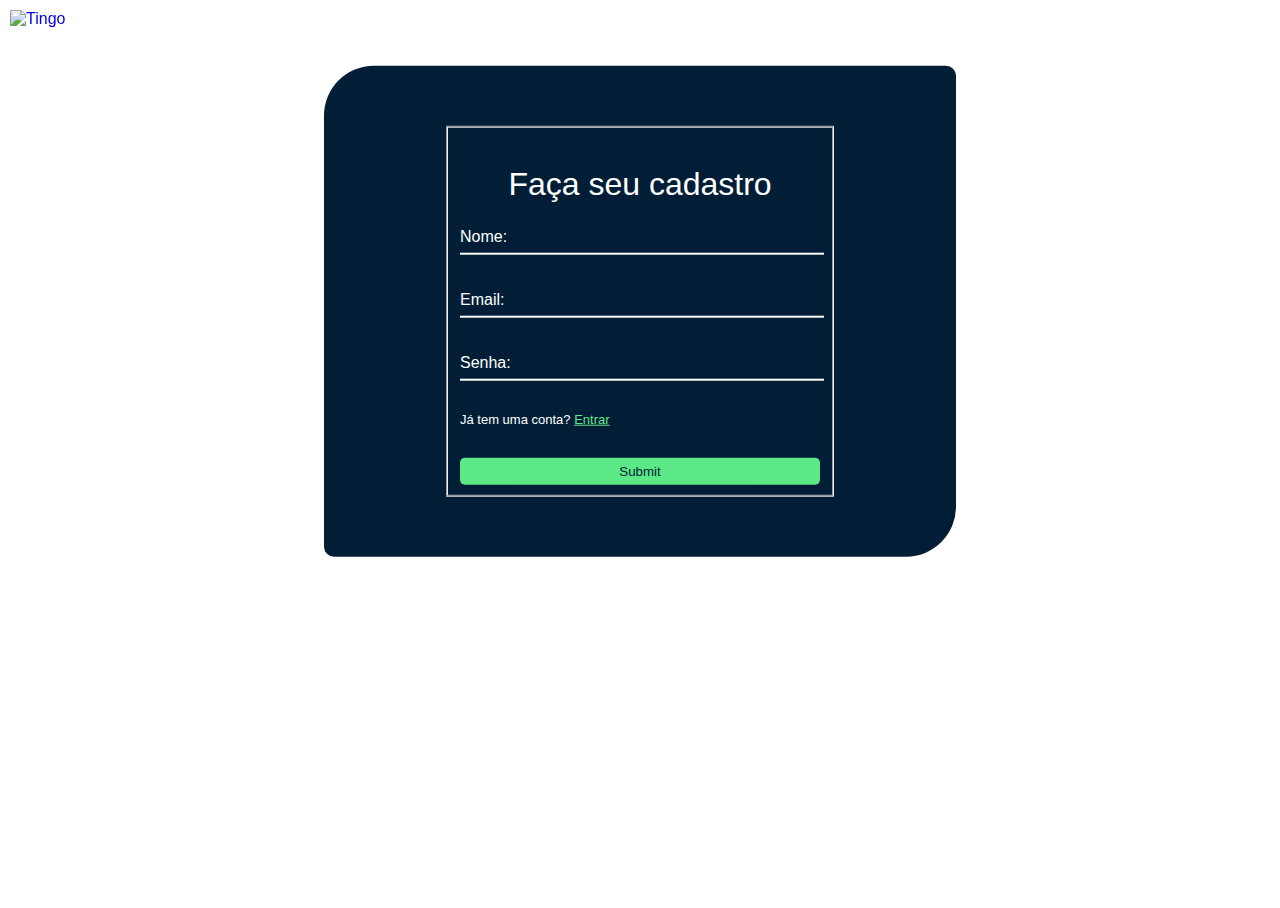
==== cadastro.html @ d0e2fb62 "update register and style" ====
<!DOCTYPE html>
<html lang="en">

<head>
  <meta charset="UTF-8">
  <meta http-equiv="X-UA-Compatible" content="IE=edge">
  <meta name="viewport" content="width=device-width, initial-scale=1.0">

  <!-- Favicon -->
  <link rel="shortcut icon" href="imgs/favicon.png" type="image/x-icon">

  <!-- Bootstrap -->
  <link rel="stylesheet" href="https://stackpath.bootstrapcdn.com/bootstrap/4.1.3/css/bootstrap.min.css"
    integrity="sha384-MCw98/SFnGE8fJT3GXwEOngsV7Zt27NXFoaoApmYm81iuXoPkFOJwJ8ERdknLPMO" crossorigin="anonymous">

  <!-- Folha de estilos personalizada -->
  <link rel="stylesheet" href="./css/style.css">
  <link rel="stylesheet" href="./css/style-form.css">

  <!-- Fontawesome -->
  <link rel="stylesheet" href="fontawesome/css/all.css">
  <link rel="stylesheet" href="fontawesome/css/brands.css">

  <title>Login - Tingo</title>
</head>

<body id="login">

  <a href="index.php"><img src="imgs/logo.png" alt="Tingo" class="logo-form"></a>

  <div class="base"><!-- Início base -->
    <form action="cadastro.php" method="GET">
      <fieldset>

        <h3>Faça seu cadastro</h3>

        <div class="inputBox">
          <input type="text" name="nome" class="inputUser" required>
          <label for="nome" class="labelInput">Nome:</label>
        </div>

        <br><br>

        <div class="inputBox">
          <input type="text" name="email" class="inputUser" required>
          <label for="email" class="labelInput">Email:</label>
        </div>

        <br><br>

        <div class="inputBox">
          <input type="password" name="senha" class="inputUser" required>
          <label for="senha" class="labelInput">Senha:</label>
        </div>

        <br>

        <p class="semCadastro">Já tem uma conta? <a href="login.html">Entrar</a></p>

        <br>

        <input type="submit" class="botao">

      </fieldset>
    </form>
  </div><!-- Fim base -->


</body>
</html>
---- css/style.css ----
html, body {
    overflow-x: hidden;
    height: 100%;
}

body { 
    background: url(../imgs/fundo\ azulnovo.png);
    background-attachment: fixed;
    background-repeat: no-repeat;
    background-size: cover;
    font-family: Arial, Helvetica, sans-serif;
}

/* ----- Header ----- */
header {
    position: fixed;
    background: #01154D;
    width: 100%;
    padding: 15px 0;
    top: 0;
    z-index: 1;
}

.barra {
    width: 1px;
    background-color: #fff;
    margin: 11px 15px;
}

.login, .logged {
  margin-right: 2px;
} 

.navbar-light .navbar-nav .nav-link {
    color: #fff;
}

.navbar-light .navbar-nav .nav-link .icon-nav {
    color: #fff;
}

.navbar-light .navbar-nav .nav-link .fa-cart-shopping:hover {
    color: #5DE888;
}

.navbar-light .navbar-nav .nav-link:hover {
    color: #5DE888;
}


button.navbar-toggler {
    border: none;
    outline: none;
}

/* ----- Capa ----- */
#home {
    margin-top: 20%;
}

.capa {
    text-align: center;
}
  
  .custom-button {
    color: white;
    border-radius: 400px;
    -webkit-border-radius: 400px;
    -moz-border-radius: 400px;
    text-transform: uppercase;
    transition: background 0.4s, color 0.4s;
    padding: 10px 20px;
  }
  
  .purple-btn {
    background: #7c25f8;
  }

  .purple-btn:hover {
    background: #6207e3;
    color: #fff;
  }
  
  .white-btn {
    border: 2px solid #010142;
    color: #010142
  }

  .carousel-control {
    color: #010142;
    font-size: 3rem;
  }
  
  .white-btn:hover {
    background: #010142;
    color: #fff;
  }

  .white-btn:hover ~ .fa-cart-shopping {
      color: #000;
  }

  /* ------- Servicos ------- */
  #servicos {
    margin-top: 25rem;
    padding: 30px;
    height: 100%;
  }

  #servicos h2 {
    color: #330D80;
  }

  #servicos img {
    width: 250px;
    height: 200px;
  }

  #servicos .imgs-servicos {
    padding: 20px 0;
  }

  /* ------- Recursos ------- */
  #recursos {
    margin-top: 3rem;
    color: #01154D;
  }

  #recursos .card {
    cursor: pointer;
    width: 18rem;
    box-shadow: 0 0 5px 0 #e2e2e2;
  }

  /* ------- Rodapé ------- */
  footer {
    margin-top: 90px;
    padding: 30px;
    background: #000;
  }

  footer img#logo {
    width: 180px;
    margin-top: 25px;
  }

  #rodape h4 {
    color: #919496;
    font-size: .8em;
    text-transform: uppercase;
  }

  #rodape .navbar-nav a {
    color: #fff;
    font-size: 0.8em;
  }

  #rodape .navbar-nav a:hover {
    color: #7D58C7;
    text-decoration: none;
  }

  /* ------- Tipografia ------- */

h1 {
    font-weight: 900;
    letter-spacing: -0.05em;
    margin-bottom: 50px;
    color: #010142;
}
  
h2 {
    font-size: 3em;
    font-weight: 700;
    letter-spacing: -0.04;
    color: #010142;
}
  
h3 {
    font-size: 2em;
    font-weight: 700;
    letter-spacing: -0.04;
}

h4 {
    font-size: 1.5rem;
    font-weight: 700;
    letter-spacing: -0.2;
}
---- css/style-form.css ----
body {
  background-color: #fff;
  font-family: Arial, Helvetica, sans-serif;
  color: #fff;
}

h1 {
  text-align: center;
}

/* ----- Logo ----- */
.logo-form {
  position: fixed;
  top: 10px;
  left: 10px;
  width: 250px;
}

/* ----- Container ----- */
.base {
  border-radius: 10px;
  padding: 60px 120px;
  margin-left: 50%;
  margin-top: 24%;
  background-color: #011E36;
  transform: translate(-50%, -50%);
  border-radius: 50px 10px 50px 10px;
}

h3 {
  text-align: center;
  margin-bottom: 25px;
  font-weight: 500;
  font-size: xx-large;
}

.inputUser {
  border: none;
  background: none;
  border-bottom: 2px solid #fff;
  outline: none;
  color: #fff;
  font-size: 20px;
  width: 100%;
  letter-spacing: 1px;
}

.inputBox {
  position: relative;
}

.labelInput {
  position: absolute;
  top: 0px;
  left: 0px;
  pointer-events: none;
  transition: 0.5s;
}

.inputUser:focus ~ .labelInput,
.inputUser:valid ~ .labelInput {
  top: -20px;
  font-size: 12px;
  color: #fff;
}

.semCadastro {
  font-size: small;
}

.semCadastro a {
  color: #5DE888;
  transition: 0.4s;
}

.semCadastro a:hover {
  color: #3fb364;
}

.botao {
  width: 100%;
  color: #011E36;
  background-color: #5DE888;
  border: none;
  border-radius: 5px;
  padding: 6px;
  cursor: pointer;
}
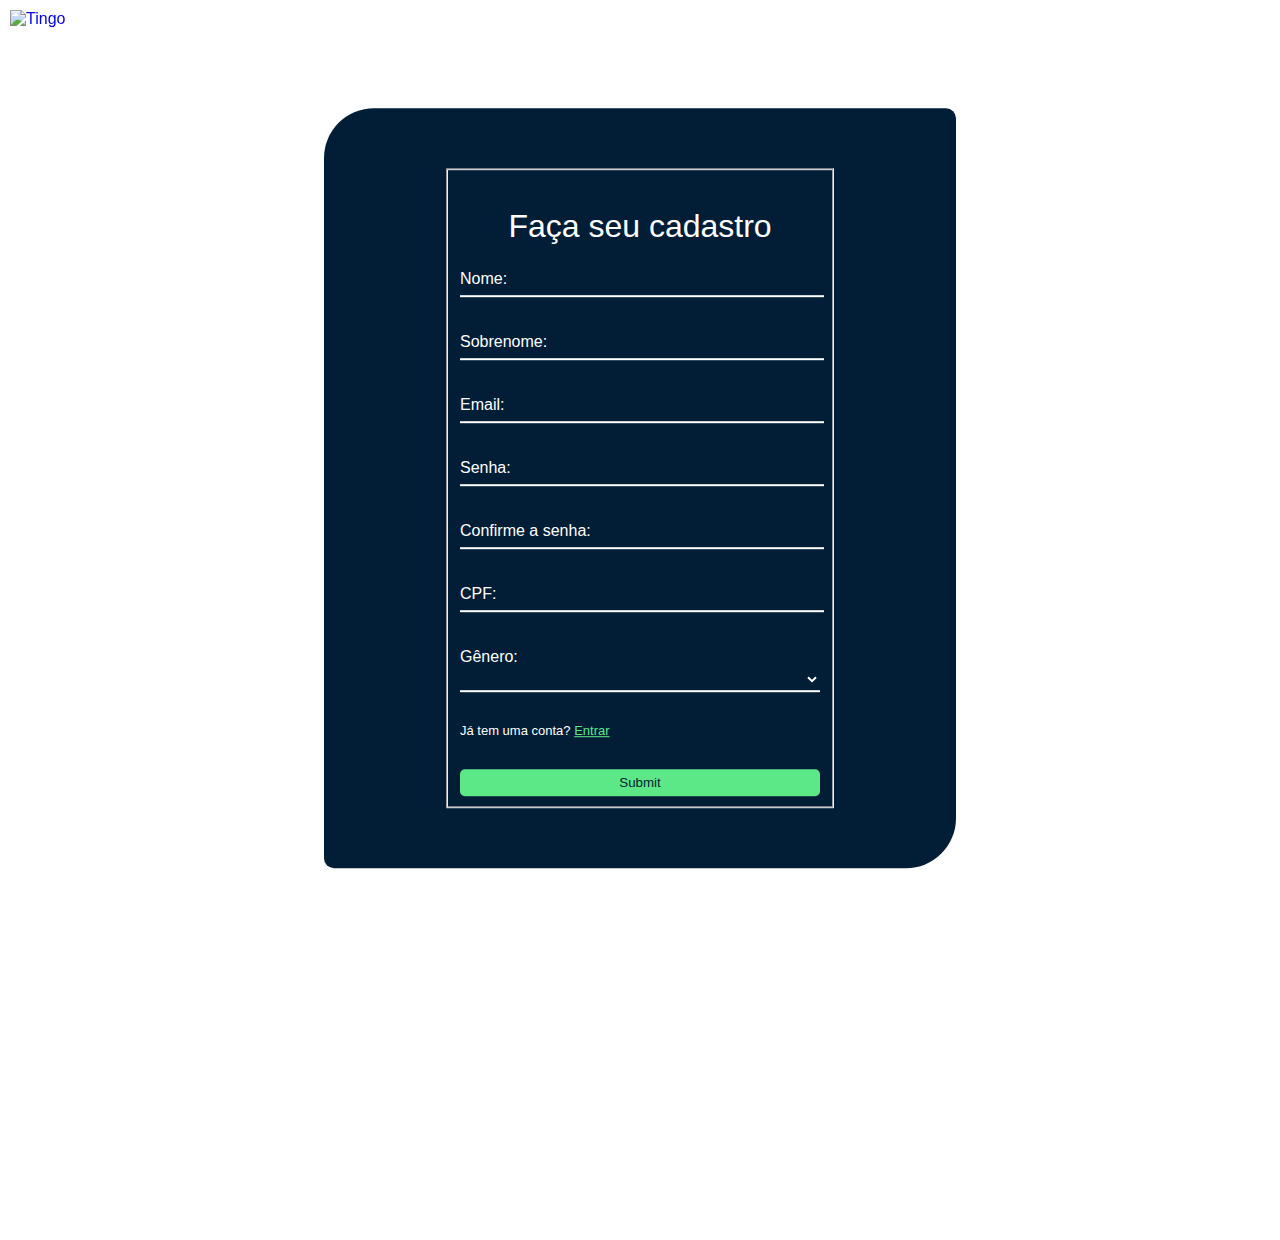
==== commit 1c31a3ed: "update visual register" ====
--- a/cadastro.html
+++ b/cadastro.html
@@ -24,7 +24,7 @@
   <title>Login - Tingo</title>
 </head>
 
-<body id="login">
+<body id="cadastro">
 
   <a href="index.php"><img src="imgs/logo.png" alt="Tingo" class="logo-form"></a>
 
@@ -35,22 +35,54 @@
         <h3>Faça seu cadastro</h3>
 
         <div class="inputBox">
-          <input type="text" name="nome" class="inputUser" required>
+          <input type="text" name="nome" id="nome" class="inputUser" required>
           <label for="nome" class="labelInput">Nome:</label>
         </div>
 
         <br><br>
 
         <div class="inputBox">
-          <input type="text" name="email" class="inputUser" required>
+          <input type="text" name="lastName" id="lastName" class="inputUser" required>
+          <label for="lastName" class="labelInput">Sobrenome:</label>
+        </div>
+
+        <br><br>
+
+        <div class="inputBox">
+          <input type="text" name="email" id="email" class="inputUser" required>
           <label for="email" class="labelInput">Email:</label>
         </div>
 
         <br><br>
 
         <div class="inputBox">
-          <input type="password" name="senha" class="inputUser" required>
+          <input type="password" name="senha" id="senha" class="inputUser" required>
           <label for="senha" class="labelInput">Senha:</label>
+        </div>
+
+        <br><br>
+
+        <div class="inputBox">
+          <input type="password" name="ConfSenha" id="ConfSenha" class="inputUser" required>
+          <label for="ConfSenha" class="labelInput">Confirme a senha:</label>
+        </div>
+
+        <br><br>
+
+        <div class="inputBox">
+          <input type="text" name="cpf" id="cpf" class="inputUser" pattern="^[0-9]{3}.?[0-9]{3}.?[0-9]{3}-?[0-9]{2}" required>
+          <label for="cpf" class="labelInput">CPF:</label>
+        </div>
+
+        <br><br>
+
+        <div class="inputBox selectBox">
+          <label for="genero" class="labelSelect">Gênero:</label>
+          <select name="genero" id="genero" class="inputUser">
+            <option value=""></option>
+            <option value="M">Masculino</option>
+            <option value="F">Feminino</option>
+          </select>
         </div>
 
         <br>
--- a/css/style.css
+++ b/css/style.css
@@ -1,189 +1,223 @@
-html, body {
-    overflow-x: hidden;
-    height: 100%;
-}
-
-body { 
-    background: url(../imgs/fundo\ azulnovo.png);
-    background-attachment: fixed;
-    background-repeat: no-repeat;
-    background-size: cover;
-    font-family: Arial, Helvetica, sans-serif;
+html,
+body {
+  overflow-x: hidden;
+  height: 100%;
+}
+
+body {
+  background: url(../imgs/fundo\ azulnovo.png);
+  background-attachment: fixed;
+  background-repeat: no-repeat;
+  background-size: cover;
+  font-family: Arial, Helvetica, sans-serif;
 }
 
 /* ----- Header ----- */
 header {
-    position: fixed;
-    background: #01154D;
-    width: 100%;
-    padding: 15px 0;
-    top: 0;
-    z-index: 1;
+  position: fixed;
+  background: #01154D;
+  width: 100%;
+  padding: 15px 0;
+  top: 0;
+  z-index: 1;
 }
 
 .barra {
-    width: 1px;
-    background-color: #fff;
-    margin: 11px 15px;
-}
-
-.login, .logged {
+  width: 1px;
+  background-color: #fff;
+  margin: 11px 15px;
+}
+
+.login,
+.logged {
   margin-right: 2px;
-} 
+}
 
 .navbar-light .navbar-nav .nav-link {
-    color: #fff;
+  color: #fff;
 }
 
 .navbar-light .navbar-nav .nav-link .icon-nav {
-    color: #fff;
+  color: #fff;
 }
 
 .navbar-light .navbar-nav .nav-link .fa-cart-shopping:hover {
-    color: #5DE888;
+  color: #5DE888;
 }
 
 .navbar-light .navbar-nav .nav-link:hover {
-    color: #5DE888;
+  color: #5DE888;
 }
 
 
 button.navbar-toggler {
-    border: none;
-    outline: none;
+  border: none;
+  outline: none;
 }
 
 /* ----- Capa ----- */
 #home {
-    margin-top: 20%;
+  margin-top: 20%;
 }
 
 .capa {
-    text-align: center;
-}
-  
-  .custom-button {
-    color: white;
-    border-radius: 400px;
-    -webkit-border-radius: 400px;
-    -moz-border-radius: 400px;
-    text-transform: uppercase;
-    transition: background 0.4s, color 0.4s;
-    padding: 10px 20px;
-  }
-  
-  .purple-btn {
-    background: #7c25f8;
-  }
-
-  .purple-btn:hover {
-    background: #6207e3;
-    color: #fff;
-  }
-  
-  .white-btn {
-    border: 2px solid #010142;
-    color: #010142
-  }
-
-  .carousel-control {
-    color: #010142;
-    font-size: 3rem;
-  }
-  
-  .white-btn:hover {
-    background: #010142;
-    color: #fff;
-  }
-
-  .white-btn:hover ~ .fa-cart-shopping {
-      color: #000;
-  }
-
-  /* ------- Servicos ------- */
-  #servicos {
-    margin-top: 25rem;
-    padding: 30px;
-    height: 100%;
-  }
-
-  #servicos h2 {
-    color: #330D80;
-  }
-
-  #servicos img {
-    width: 250px;
-    height: 200px;
-  }
-
-  #servicos .imgs-servicos {
-    padding: 20px 0;
-  }
-
-  /* ------- Recursos ------- */
-  #recursos {
-    margin-top: 3rem;
-    color: #01154D;
-  }
-
-  #recursos .card {
-    cursor: pointer;
-    width: 18rem;
-    box-shadow: 0 0 5px 0 #e2e2e2;
-  }
-
-  /* ------- Rodapé ------- */
-  footer {
-    margin-top: 90px;
-    padding: 30px;
-    background: #000;
-  }
-
-  footer img#logo {
-    width: 180px;
-    margin-top: 25px;
-  }
-
-  #rodape h4 {
-    color: #919496;
-    font-size: .8em;
-    text-transform: uppercase;
-  }
-
-  #rodape .navbar-nav a {
-    color: #fff;
-    font-size: 0.8em;
-  }
-
-  #rodape .navbar-nav a:hover {
-    color: #7D58C7;
-    text-decoration: none;
-  }
-
-  /* ------- Tipografia ------- */
+  text-align: center;
+}
+
+.custom-button {
+  color: white;
+  border-radius: 400px;
+  -webkit-border-radius: 400px;
+  -moz-border-radius: 400px;
+  text-transform: uppercase;
+  transition: background 0.4s, color 0.4s;
+  padding: 10px 20px;
+}
+
+.purple-btn {
+  background: #7c25f8;
+}
+
+.purple-btn:hover {
+  background: #6207e3;
+  color: #fff;
+}
+
+.white-btn {
+  border: 2px solid #010142;
+  color: #010142
+}
+
+.carousel-control {
+  color: #010142;
+  font-size: 3rem;
+}
+
+.white-btn:hover {
+  background: #010142;
+  color: #fff;
+}
+
+.white-btn:hover~.fa-cart-shopping {
+  color: #000;
+}
+
+/* ------- Servicos ------- */
+#servicos {
+  margin-top: 25rem;
+  padding: 30px;
+  height: 100%;
+}
+
+#servicos h2 {
+  color: #330D80;
+}
+
+#servicos img {
+  width: 250px;
+  height: 200px;
+}
+
+#servicos .imgs-servicos {
+  padding: 20px 0;
+}
+
+/* ------- Recursos ------- */
+#recursos {
+  margin-top: 3rem;
+  color: #01154D;
+}
+
+#recursos .card {
+  cursor: pointer;
+  width: 18rem;
+  box-shadow: 0 0 5px 0 #e2e2e2;
+}
+
+/* ------- Rodapé ------- */
+footer {
+  margin-top: 90px;
+  padding: 30px;
+  background: #000;
+}
+
+footer img#logo {
+  width: 180px;
+  margin-top: 25px;
+}
+
+#rodape h4 {
+  color: #919496;
+  font-size: .8em;
+  text-transform: uppercase;
+}
+
+#rodape .navbar-nav a {
+  color: #fff;
+  font-size: 0.8em;
+}
+
+#rodape .navbar-nav a:hover {
+  color: #7D58C7;
+  text-decoration: none;
+}
+
+/* ------- Tipografia ------- */
 
 h1 {
-    font-weight: 900;
-    letter-spacing: -0.05em;
-    margin-bottom: 50px;
-    color: #010142;
-}
-  
+  font-weight: 900;
+  letter-spacing: -0.05em;
+  margin-bottom: 50px;
+  color: #010142;
+}
+
 h2 {
-    font-size: 3em;
-    font-weight: 700;
-    letter-spacing: -0.04;
-    color: #010142;
-}
-  
+  font-size: 3em;
+  font-weight: 700;
+  letter-spacing: -0.04;
+  color: #010142;
+}
+
 h3 {
-    font-size: 2em;
-    font-weight: 700;
-    letter-spacing: -0.04;
+  font-size: 2em;
+  font-weight: 700;
+  letter-spacing: -0.04;
 }
 
 h4 {
-    font-size: 1.5rem;
-    font-weight: 700;
-    letter-spacing: -0.2;
+  font-size: 1.5rem;
+  font-weight: 700;
+  letter-spacing: -0.2;
+}
+
+/* ------- Cadastro ------- */
+
+#cadastro .base {
+  margin-top: 38%;
+}
+
+/* ------- Produtos ------- */
+
+#products {
+  margin-top: 10%;
+}
+
+.product-container {
+  padding: 15px 20px 5px 20px;
+  cursor: pointer;
+  transition: .5s;
+}
+
+.product-container:hover {
+  background-color: #01154D;
+  border-radius: 5px;
+  color: #fff;
+}
+
+.title {
+  font-weight: 700;
+}
+
+.description {
+  font-size: small;
 }--- a/css/style-form.css
+++ b/css/style-form.css
@@ -21,10 +21,13 @@
   border-radius: 10px;
   padding: 60px 120px;
   margin-left: 50%;
-  margin-top: 24%;
   background-color: #011E36;
   transform: translate(-50%, -50%);
   border-radius: 50px 10px 50px 10px;
+}
+
+#login .base {
+  margin-top: 24%;
 }
 
 h3 {
@@ -64,6 +67,18 @@
   color: #fff;
 }
 
+.labelSelect {
+  top: -10px;
+}
+
+option {
+  background-color: #001627;
+}
+
+option:hover {
+  background-color: #001d33;
+}
+
 .semCadastro {
   font-size: small;
 }
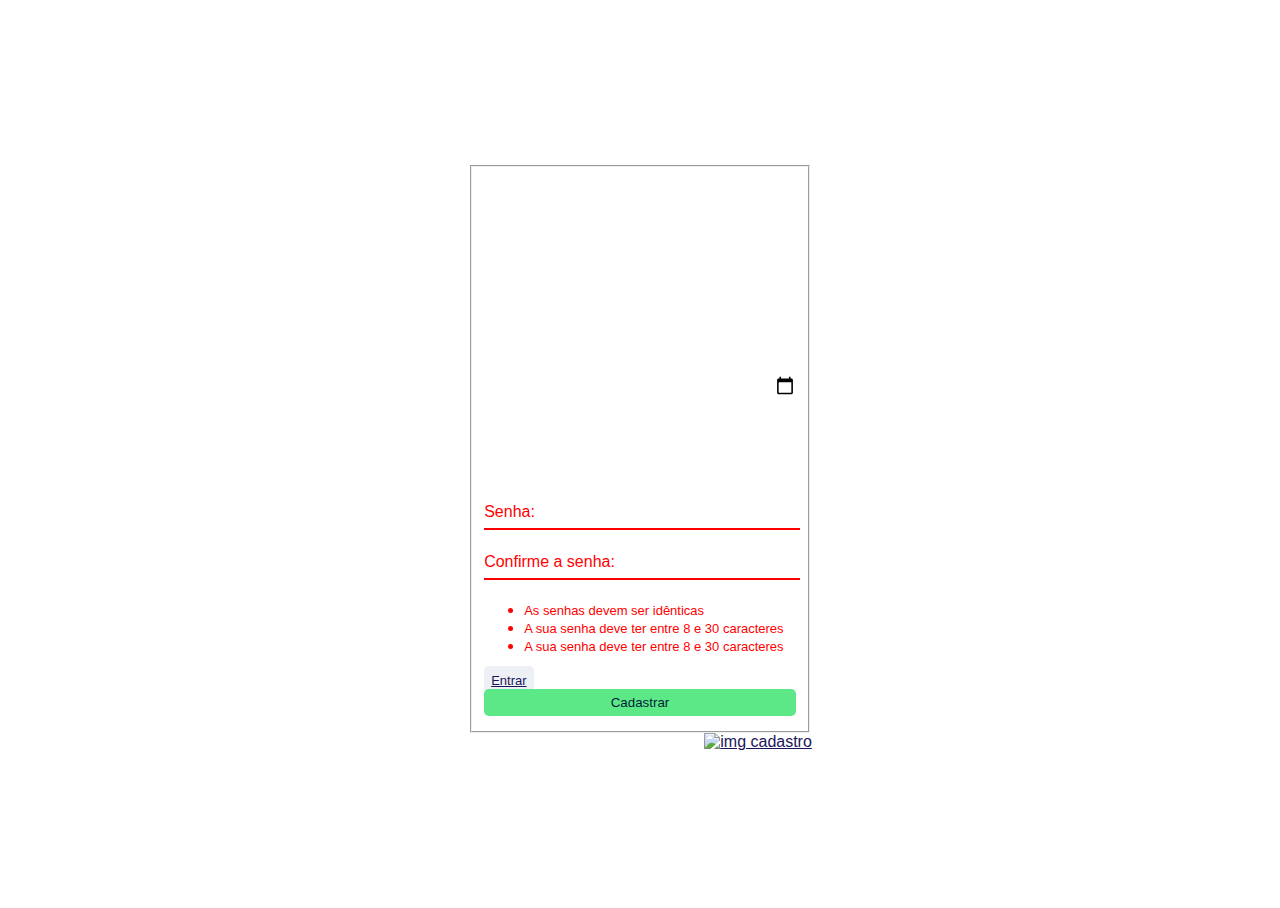
==== commit 8a6f0b6e: "update style" ====
--- a/cadastro.html
+++ b/cadastro.html
@@ -21,82 +21,118 @@
   <link rel="stylesheet" href="fontawesome/css/all.css">
   <link rel="stylesheet" href="fontawesome/css/brands.css">
 
-  <title>Login - Tingo</title>
+  <title>Cadastro - Tingo</title>
 </head>
 
 <body id="cadastro">
 
-  <a href="index.php"><img src="imgs/logo.png" alt="Tingo" class="logo-form"></a>
+  <div class="row container">
 
-  <div class="base"><!-- Início base -->
-    <form action="cadastro.php" method="GET">
-      <fieldset>
+    <div class="col-md-7">
+      <form action="cadastro.php" method="GET">
+        <fieldset>
+  
+          <h3>Cadastre-se</h3>
+  
+          <div class="row">
 
-        <h3>Faça seu cadastro</h3>
+            <div class="col-md-6">
+              <div class="inputBox">
+                <input type="text" name="nome" id="nome" class="inputUser" required>
+                <label for="nome" class="labelInput">Nome:</label>
+              </div>
+            </div>
 
-        <div class="inputBox">
-          <input type="text" name="nome" id="nome" class="inputUser" required>
-          <label for="nome" class="labelInput">Nome:</label>
-        </div>
+            <div class="col-md-6">
+              <div class="inputBox">
+                <input type="text" name="lastName" id="lastName" class="inputUser" required>
+                <label for="lastName" class="labelInput">Sobrenome:</label>
+              </div>
+            </div>
 
-        <br><br>
+          </div>
+  
+          <br>
+  
+          <div class="row">
 
-        <div class="inputBox">
-          <input type="text" name="lastName" id="lastName" class="inputUser" required>
-          <label for="lastName" class="labelInput">Sobrenome:</label>
-        </div>
+            <div class="col-md-8">
+              <div class="inputBox">
+                <input type="text" name="email" id="email" class="inputUser" required>
+                <label for="email" class="labelInput">Email:</label>
+              </div>
+            </div>
 
-        <br><br>
+            <div class="col-md-4">
+              <div class="inputBox inputBox-Dt">
+                <label for="dtNasc" class="labelSelect lblDt">Data de nascimento:</label>
+                <input type="date" name="dtNasc" class="inputUser" id="dtNasc">
+              </div>
+            </div>
 
-        <div class="inputBox">
-          <input type="text" name="email" id="email" class="inputUser" required>
-          <label for="email" class="labelInput">Email:</label>
-        </div>
+          </div>
+          
+          <br>
+          
+          <div class="row">
+            
+            <div class="col-md-6">
+              <div class="inputBox">
+                <input type="text" name="cpf" id="cpf" class="inputUser" pattern="^[0-9]{3}.?[0-9]{3}.?[0-9]{3}-?[0-9]{2}" required>
+                <label for="cpf" class="labelInput">CPF:</label>
+              </div>
+            </div>
+            
+            <div class="col-md-6">
+              <div class="inputBox selectBox">
+                <label for="genero" class="labelSelect">Gênero:</label>
+                <select name="genero" id="genero" class="inputUser">
+                  <option value=""></option>
+                  <option value="M">Masculino</option>
+                  <option value="F">Feminino</option>
+                </select>
+              </div>
+            </div>
+            
+          </div>
 
-        <br><br>
+          <br>
+  
+          <div class="inputBox">
+            <input type="password" name="senha" id="inpSenha" class="inputUser" required>
+            <label for="inpSenha" class="labelInput lblPass">Senha:</label>
+          </div>
+  
+          <br>
+  
+          <div class="inputBox">
+            <input type="password" name="ConfSenha" id="ConfSenha" class="inputUser" required>
+            <label for="ConfSenha" class="labelInput lblPass">Confirme a senha:</label>
+          </div>
 
-        <div class="inputBox">
-          <input type="password" name="senha" id="senha" class="inputUser" required>
-          <label for="senha" class="labelInput">Senha:</label>
-        </div>
+          <ul id="verificacao">
+            <li id="senhasIguais"><span class="description">As senhas devem ser idênticas</span></li>
+            <li id="caracteres"><span class="description">A sua senha deve ter entre 8 e 30 caracteres</span></li>
+            <li id=""><span class="description">A sua senha deve ter entre 8 e 30 caracteres</span></li>
+          </ul>
+  
+          <a href="login.html" class="btn semCadastro">Entrar</a>
+  
+          <br>
+  
+          <input type="submit" value="Cadastrar" class="botao" disabled>
+  
+        </fieldset>
+      </form>
+    </div>
 
-        <br><br>
+    <div class="col-md-5 img-container">
+      <a href="index.php" id="btnCadastro"><img src="imgs/cadastro-img.svg" alt="img cadastro" width="320"></a>
+    </div>
 
-        <div class="inputBox">
-          <input type="password" name="ConfSenha" id="ConfSenha" class="inputUser" required>
-          <label for="ConfSenha" class="labelInput">Confirme a senha:</label>
-        </div>
+  </div>
 
-        <br><br>
-
-        <div class="inputBox">
-          <input type="text" name="cpf" id="cpf" class="inputUser" pattern="^[0-9]{3}.?[0-9]{3}.?[0-9]{3}-?[0-9]{2}" required>
-          <label for="cpf" class="labelInput">CPF:</label>
-        </div>
-
-        <br><br>
-
-        <div class="inputBox selectBox">
-          <label for="genero" class="labelSelect">Gênero:</label>
-          <select name="genero" id="genero" class="inputUser">
-            <option value=""></option>
-            <option value="M">Masculino</option>
-            <option value="F">Feminino</option>
-          </select>
-        </div>
-
-        <br>
-
-        <p class="semCadastro">Já tem uma conta? <a href="login.html">Entrar</a></p>
-
-        <br>
-
-        <input type="submit" class="botao">
-
-      </fieldset>
-    </form>
-  </div><!-- Fim base -->
-
+  <script src="js/script.js"></script>
 
 </body>
 </html>--- a/css/style.css
+++ b/css/style.css
@@ -1,3 +1,9 @@
+:root {
+  --bg: #EDF1F6;
+  --purple1: #1C1559;
+  --purple2: #b678e6;
+}
+
 html,
 body {
   overflow-x: hidden;
@@ -5,17 +11,15 @@
 }
 
 body {
-  background: url(../imgs/fundo\ azulnovo.png);
-  background-attachment: fixed;
-  background-repeat: no-repeat;
-  background-size: cover;
   font-family: Arial, Helvetica, sans-serif;
+  background-color: var(--bg);
 }
 
 /* ----- Header ----- */
 header {
+  background-color: #fff;
+  color: var(--purple1);
   position: fixed;
-  background: #01154D;
   width: 100%;
   padding: 15px 0;
   top: 0;
@@ -24,7 +28,7 @@
 
 .barra {
   width: 1px;
-  background-color: #fff;
+  background-color: var(--purple1);
   margin: 11px 15px;
 }
 
@@ -34,11 +38,11 @@
 }
 
 .navbar-light .navbar-nav .nav-link {
-  color: #fff;
+  color: var(--purple1);
 }
 
 .navbar-light .navbar-nav .nav-link .icon-nav {
-  color: #fff;
+  color: var(--purple1);
 }
 
 .navbar-light .navbar-nav .nav-link .fa-cart-shopping:hover {
@@ -51,8 +55,8 @@
 
 
 button.navbar-toggler {
-  border: none;
-  outline: none;
+  border: 1px solid var(--bg);
+  outline: 1px solid var(--bg);
 }
 
 /* ----- Capa ----- */
@@ -65,7 +69,7 @@
 }
 
 .custom-button {
-  color: white;
+  color: #fff;
   border-radius: 400px;
   -webkit-border-radius: 400px;
   -moz-border-radius: 400px;
@@ -84,17 +88,17 @@
 }
 
 .white-btn {
-  border: 2px solid #010142;
-  color: #010142
+  border: 2px solid var(--purple1);
+  color: var(--purple1);
 }
 
 .carousel-control {
-  color: #010142;
+  color: var(--purple1);
   font-size: 3rem;
 }
 
 .white-btn:hover {
-  background: #010142;
+  background: var(--purple1);
   color: #fff;
 }
 
@@ -110,7 +114,7 @@
 }
 
 #servicos h2 {
-  color: #330D80;
+  color: var(--purple1);
 }
 
 #servicos img {
@@ -158,8 +162,8 @@
 }
 
 #rodape .navbar-nav a:hover {
-  color: #7D58C7;
-  text-decoration: none;
+  color: var(--purple2);
+  text-decoration: 1px solid var(--bg);
 }
 
 /* ------- Tipografia ------- */
@@ -175,7 +179,7 @@
   font-size: 3em;
   font-weight: 700;
   letter-spacing: -0.04;
-  color: #010142;
+  color: var(--purple1);
 }
 
 h3 {
@@ -190,12 +194,6 @@
   letter-spacing: -0.2;
 }
 
-/* ------- Cadastro ------- */
-
-#cadastro .base {
-  margin-top: 38%;
-}
-
 /* ------- Produtos ------- */
 
 #products {
@@ -209,7 +207,7 @@
 }
 
 .product-container:hover {
-  background-color: #01154D;
+  background-color: var(--purple1);
   border-radius: 5px;
   color: #fff;
 }
@@ -220,4 +218,149 @@
 
 .description {
   font-size: small;
+}
+
+/* -------------------- Form Login / Cadastro -------------------- */
+
+#cadastro {
+  display: flex;
+  align-items: center;
+  justify-content: center;
+}
+
+h3 {
+  text-align: center;
+  margin-bottom: 25px;
+  font-weight: 500;
+  font-size: xx-large;
+}
+
+input {
+  margin-bottom: 5px;
+}
+
+.inputUser {
+  border: 1px solid var(--bg);
+  background: var(--bg);
+  border-bottom: 2px solid #000;
+  outline: 1px solid var(--bg);
+  color: #000;
+  font-size: 20px;
+  width: 100%;
+  letter-spacing: 1px;
+}
+
+.inputBox {
+  position: relative;
+}
+
+.labelInput {
+  position: absolute;
+  top: 0px;
+  left: 0px;
+  pointer-events: 1px solid var(--bg);
+  transition: 0.5s;
+}
+
+.inputUser:focus ~ .labelInput,
+.inputUser:valid ~ .labelInput {
+  top: -20px;
+  font-size: 12px;
+  color: var(--purple1);
+}
+
+.nomes-inputs {
+  margin-top: 10px;
+}
+
+.selectBox {
+  margin-top: -15px;
+}
+
+.labelSelect {
+  margin-bottom: -0.5px;
+  font-size: small;
+}
+
+.lblDt {
+  font-size: small;
+}
+
+.inputBox-Dt {
+  margin-top: -25px;
+}
+
+option {
+  background-color: var(--bg);
+}
+
+option:hover {
+  background-color: var(--bg);
+  transition: .4s;
+}
+
+a {
+  color: var(--purple1);
+  transition: 0.4s;
+}
+
+.semCadastro {
+  width: 100%;
+  color: var(--purple1);
+  background-color: var(--bg);
+  border-radius: 5px;
+  border: 1px solid var(--bg);
+  padding: 6px;
+  margin-bottom: 5px;
+  cursor: pointer;
+  transition: .4s;
+}
+
+.semCadastro:hover {
+  border: 1px solid var(--purple1);
+  text-decoration: 1px solid var(--bg);
+  color: var(--purple1);
+}
+
+.botao {
+  width: 100%;
+  color: var(--purple1);
+  background-color: var(--purple2);
+  border: 1px solid var(--bg);
+  border-radius: 5px;
+  padding: 6px;
+  margin-bottom: 5px;
+  cursor: pointer;
+  transition: .5s;
+}
+
+.btnCadastro:disabled,
+.btnCadastro:disabled:hover {
+  background-color: var(--purple2);
+  color: var(--bg);
+}
+
+#inpSenha:invalid,
+#ConfSenha:invalid {
+  border-bottom: 2px solid red;
+}
+
+#ConfSenha:invalid ~ .lblPass,
+#inpSenha:invalid ~ .lblPass {
+  color: red;
+}
+
+.botao:hover {
+  color: #fff;
+  background-color: var(--purple1);
+}
+
+.img-container {
+  display: flex;
+  align-items: center;
+  justify-content: end;
+}
+
+ul#verificacao {
+  color: red;
 }